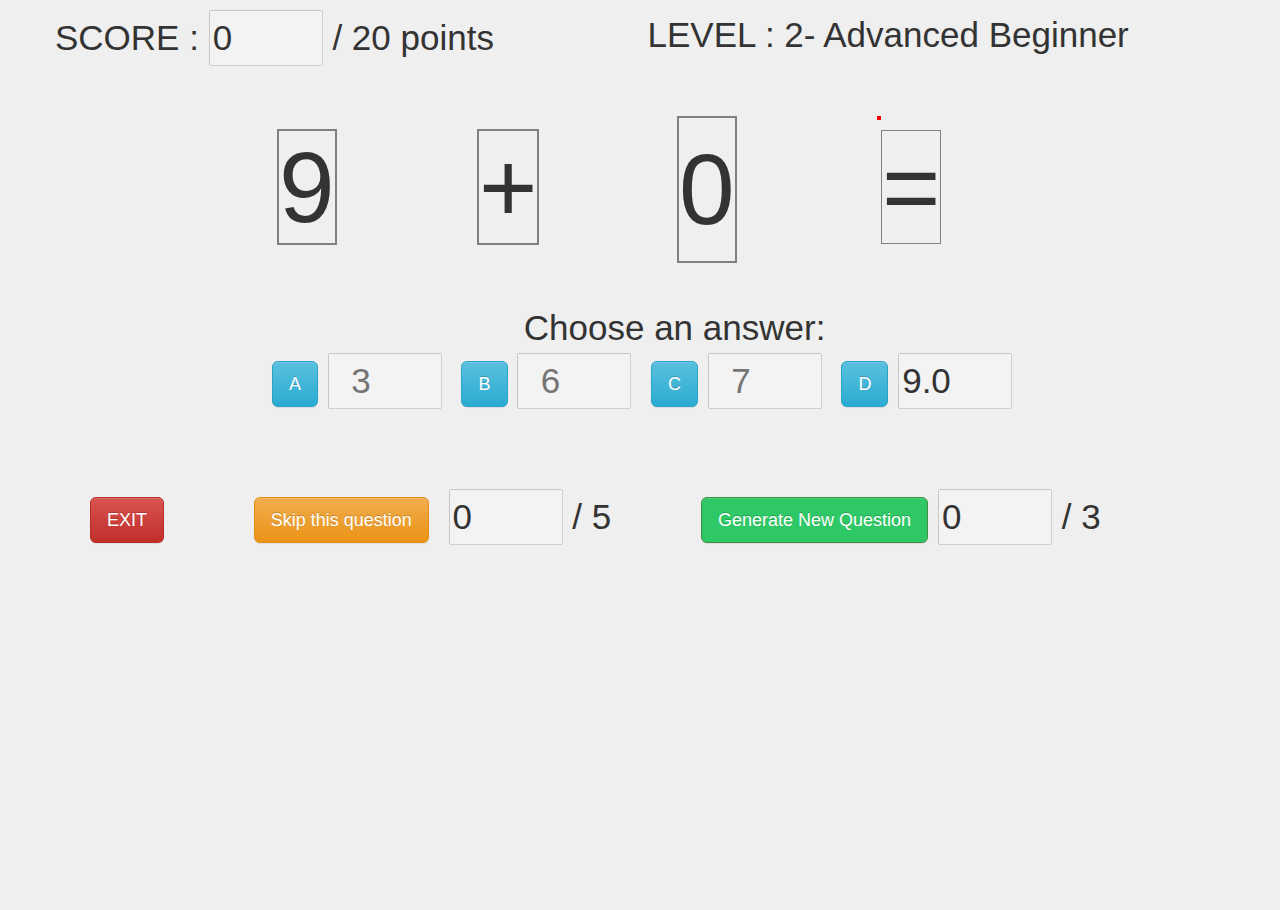
==== index.html @ c4bbd6db "first commit" ====
<!DOCTYPE html>
<html>
	<head>
		<meta charset="utf-8">
		<meta http-equiv="X-UA-Compatible" content="IE=edge">
		<meta name="viewport" content="width=device-width, initial-scale=1">
		<title>Math-Learning Platform</title>
		<link rel="stylesheet" type="text/css" href="css/bootstrap.min.css">
		<link rel="stylesheet" type="text/css" href="css/bootstrap-theme.min.css">
		<link rel="stylesheet" type="text/css" href="css/bootstrap-responsive.min.css">
		<link rel="stylesheet" type="text/css" href="css/style.css">
		<!-- HTML5 shim and Respond.js for IE8 support of HTML5 elements and media queries -->
	    <!-- WARNING: Respond.js doesn't work if you view the page via file:// -->
	    <!--[if lt IE 9]>
      <script src="https://oss.maxcdn.com/html5shiv/3.7.2/html5shiv.min.js"></script>
      <script src="https://oss.maxcdn.com/respond/1.4.2/respond.min.js"></script>
    <![endif]-->
	</head>
	<body onload=mainFunction()>
		<div class="container" id="body">

			<div class="row" id="page_heading">
				<div class="col-md-6" id="scoreTag">
					<span>SCORE :</span> 
					<input type="text" size="3" id="score" placeholder="  ?" disabled><span> / 20 points</span>
				</div>
				
				<div class="col-md-6" id="level">
					<span>LEVEL :</span><span> 2- Advanced Beginner</span>
				</div>
			</div>

			<div class="row" id="main_body">
				<div class="col-md-12" id="main_event">
					<div class="row" id="question">
						<div class="col-md-2 large_fonts">
							<span style="border: 2px solid grey;" id="first_op"></span>
						</div>
						<div class="col-md-2 large_fonts">
							<span style="border: 2px solid grey;" id="operator"></span>
						</div>
						<div class="col-md-2 large_fonts">
							<span style="border: 2px solid grey;" id="quest"></span>
						</div>
						<div class="col-md-2 large_fonts">
							<span id="eq" style="border: 1px solid grey;"> =</span>
							<span style="border: 2px solid red;" id="ans"></span>
						</div>
					</div>


					<div class="row" id="ans" style="font-size: 35px; text-align: center;margin-bottom: 30px;margin-top: 40px;">
						<span style="position: relative; left: 5%;">Choose an answer: </span><br>
						  <button type="button" class="btn btn-info btn-lg" style="margin-left: 10px" data-toggle="modal" data-target="#aModal">A</button>

						  <!-- Modal -->
						<div id="aModal" class="modal fade" role="dialog" style="font-size: 20px;">
							<div class="modal-dialog">
								<!-- Modal content -->
								<div class="modal-content">
									<div class="modal-header">
										<button type="button" class="close" data-dismiss="modal">&times;</button>
										<h3 class="modal-title">Math-Learning Platform</h3>
									</div>
									<div class="modal-body">
										You choose <span style="color: blue">A.</span> Submit as answer?
									</div>
									<div class="modal-footer">
										<button type="button" class="btn btn-primary" data-dismiss="modal">No, Changed my Mind</button>
										<button type="button" class="btn btn-warning" id="submitMeA">Yes, Submit</button>
									</div>
								</div>
							</div>
						</div>

						  <input type="text" size="3" placeholder="  3" disabled id="A" name="A">
						  <button type="button" class="btn btn-info btn-lg" style="margin-left: 10px" data-toggle="modal" data-target="#bModal">B</button>

						   <!-- Modal -->
						<div id="bModal" class="modal fade" role="dialog" style="font-size: 20px;">
							<div class="modal-dialog">
								<!-- Modal content -->
								<div class="modal-content">
									<div class="modal-header">
										<button type="button" class="close" data-dismiss="modal">&times;</button>
										<h3 class="modal-title">Math-Learning Platform</h3>
									</div>
									<div class="modal-body">
										You choose <span style="color: blue">B.</span> Submit as answer?
									</div>
									<div class="modal-footer">
										<button type="button" class="btn btn-primary" data-dismiss="modal">No, Changed my Mind</button>
										<button type="button" class="btn btn-warning" id="submitMeB">Yes, Submit</button>
									</div>
								</div>
							</div>
						</div>

						  <input type="text" size="3"  placeholder="  6" disabled id="B" name="B">
						  <button type="button" class="btn btn-info btn-lg" style="margin-left: 10px" data-toggle="modal" data-target="#cModal">C</button>

						  <!-- Modal -->
						<div id="cModal" class="modal fade" role="dialog" style="font-size: 20px;">
							<div class="modal-dialog">
								<!-- Modal content -->
								<div class="modal-content">
									<div class="modal-header">
										<button type="button" class="close" data-dismiss="modal">&times;</button>
										<h3 class="modal-title">Math-Learning Platform</h3>
									</div>
									<div class="modal-body">
										You choose <span style="color: blue">C.</span> Submit as answer?
									</div>
									<div class="modal-footer">
										<button type="button" class="btn btn-primary" data-dismiss="modal">No, Changed my Mind</button>
										<button type="button" class="btn btn-warning" id="submitMeC">Yes, Submit</button>
									</div>
								</div>
							</div>
						</div>

						  <input type="text" size="3" placeholder="  7" disabled id="C" name="C">
						  <button type="button" class="btn btn-info btn-lg" style="margin-left: 10px" data-toggle="modal" data-target="#dModal">D</button>

						  <!-- Modal -->
						<div id="dModal" class="modal fade" role="dialog" style="font-size: 20px;">
							<div class="modal-dialog">
								<!-- Modal content -->
								<div class="modal-content">
									<div class="modal-header">
										<button type="button" class="close" data-dismiss="modal">&times;</button>
										<h3 class="modal-title">Math-Learning Platform</h3>
									</div>
									<div class="modal-body">
										You choose <span style="color: blue">D.</span> Submit as answer?
									</div>
									<div class="modal-footer">
										<button type="button" class="btn btn-primary" data-dismiss="modal">No, Changed my Mind</button>
										<button type="button" class="btn btn-warning" id="submitMeD">Yes, Submit</button>
									</div>
								</div>
							</div>
						</div>

						  <input type="text" size="3" placeholder="  8" disabled id="D" name="D">
				</div>
			</div>

			<div class="row" id="page_bottom" style="font-size: 35px;">
				<span style="margin-left: 80px"><button type="button" class="btn btn-danger btn-lg" data-toggle="modal" data-target="#closeModal">EXIT</button></span>

				<!-- Modal -->
				<div id="closeModal" class="modal fade" role="dialog" style="font-size: 20px;">
					<div class="modal-dialog">
						<!-- Modal content -->
						<div class="modal-content">
							<div class="modal-header">
								<button type="button" class="close" data-dismiss="modal">&times;</button>
								<h3 class="modal-title">Math-Learning Platform</h3>
							</div>
							<div class="modal-body">
								<strong>GAME OVER</strong><br />
								Your Score: <span id="endScore"></span><br />
								Grade: <span id="gradeScore"></span><br />
								Will you <span style="color: rgb(46, 200, 102)">Play Again</span> or <span style="color: red">exit</span>?
							</div>
							<div class="modal-footer">
								<button type="button" class="btn btn-success" id="confirmNot" data-dismiss="modal">No, Play Again</button>
								<button type="button" class="btn btn-danger" id="finito">Yes, Exit</button>
							</div>
						</div>
					</div>
				</div>
				<span style="margin-left: 80px"><button type="button" data-toggle="modal" data-target="#skipModal" class="btn btn-warning btn-lg">Skip this question</button></span><span style="margin-left: 10px">

				<!-- Modal -->
				<div id="skipModal" class="modal fade" role="dialog" style="font-size: 20px">
					<div class="modal-dialog">
						<!-- Modal content -->
						<div class="modal-content">
							<div class="modal-header">
								<button type="button" class="close" data-dismiss="modal">&times;</button>
								<h3 class="modal-title">Math-Learning Platform</h3>
							</div>
							<div class="modal-body">
								Are you sure u want to skip this question?
							</div>
							<div class="modal-footer">
								<button type="button" class="btn btn-info" data-dismiss="modal">No, Return to Question</button>
								<button type="button" class="btn btn-primary" id="skip_quest">Yes, Skip</button>
							</div>
						</div>
					</div>
				</div>

				<input type="text" size="3" placeholder="  ?" disabled id="skipQuest"></span><span> / 5</span>
				<span style="margin-left: 80px"><button type="button" data-toggle="modal" data-target="#genModal" class="btn btn-success btn-lg">Generate New Question</button></span><span style="margin-left: 10px"><input type="text" size="3" placeholder="  ?" disabled id="generateQ"></span><span> / 3</span>

				<!-- Modal -->
				<div id="genModal" class="modal fade" role="dialog" style="font-size: 20px">
					<div class="modal-dialog">
						<!-- Modal content -->
						<div class="modal-content">
							<div class="modal-header">
								<button type="button" class="close" data-dismiss="modal">&times;</button>
								<h3 class="modal-title">Math-Learning Platform</h3>
							</div>
							<div class="modal-body">
								Are you sure u want to generate a new question? <br />
								This will cost you 2 points!!
							</div>
							<div class="modal-footer">
								<button type="button" class="btn btn-primary" data-dismiss="modal">No, Return to Question</button>
								<button type="button" class="btn btn-warning" id="generate_question">Yes, Generate New</button>
							</div>
						</div>
					</div>
				</div>

				<!--<span style="margin-left: 60px"><button type="button" id="submitBtn" class="btn btn-primary btn-lg">Submit Answer</button></span> -->
			</div>
			<div id="embed"></div>
		</div>


		<script type="text/javascript" src="js/jquery-2.1.4.min.js"></script>
		<script type="text/javascript" src="js/bootstrap.min.js"></script>
		<script type="text/javascript">

			var c_ans = "";
			var score = 0;
			var num_question = 0;
			var skips = 0;
			var generated = 0;

			mainFunction = function(){
				getElem('score').value = score;
				num_question = num_question + 1;

				console.log("Number of questions: " + num_question);

				// exit modal info
				getElem('endScore').innerHTML = score;

				if(score > 0 && score <= 5)
					getElem('gradeScore').innerHTML = "F - Very Poor";
				else if(score > 5 && score <= 10)
					getElem('gradeScore').innerHTML = "C - Fair";
				else if(score > 10 && score <= 15)
					getElem('gradeScore').innerHTML = "B - Good";
				else if(score > 15 && score <= 19)
					getElem('gradeScore').innerHTML = "A - Very Good";
				else if(score == 20)
					getElem('gradeScore').innerHTML = "A+ - Excellent";
				else
					getElem('gradeScore').innerHTML = "Nothing Yet";

				// skip and generated info
				getElem('skipQuest').value = skips;
				getElem('generateQ').value = generated;


				var first_operand = Math.floor((Math.random() * 10) + 0);
				var second_operand = Math.floor((Math.random() * 10) + 0);

				var ops = ["+", "-", "/", "*"];
				var op = ops[Math.floor((Math.random() * 3) + 0)];

				// put question up on screen
				getElem('first_op').innerHTML = first_operand;
				getElem('operator').innerHTML = op;
				getElem('quest').innerHTML = second_operand;
				//getElem('ans').innerHTML = "?";

				var expr = String(first_operand);
				expr = expr + String(op);
				expr = expr + String(second_operand);

				console.log(expr);

				var ans = eval(expr);


				// if answer is not a floating point or an integer generate a new one
				if(isFloat(ans) || isInt(ans)){

					console.log(ans);

					//answers
					var possible = "ABCD";
					c_ans = possible.charAt(Math.floor(Math.random() * possible.length));

					console.log(c_ans);

					switch(c_ans){
						case 'A':
							getElem('A').value = ans.toFixed(1);
							(getElem('B').value).toFixed(1) += ans + 1;
							(getElem('C').value).toFixed(1) += ans + 1;
							(getElem('D').value).toFixed(1) += ans + 1;
							break;
						case 'B':
							getElem('B').value = ans.toFixed(1);
							(getElem('A').value).toFixed(1) += ans + 1;
							(getElem('C').value).toFixed(1) += ans + 1;
							(getElem('D').value).toFixed(1) += ans + 1;
							break;
						case 'C':
							getElem('C').value = ans.toFixed(1);
							(getElem('B').value).toFixed(1) += ans + 1;
							(getElem('A').value).toFixed(1) += ans + 1;
							(getElem('D').value).toFixed(1) += ans + 1;
							break;
						case 'D':
							getElem('D').value = ans.toFixed(1);
							(getElem('B').value).toFixed(1) += ans + 1;
							(getElem('C').value).toFixed(1) += ans + 1;
							(getElem('A').value).toFixed(1) += ans + 1;
							break;
					}

					if(num_question >= 20){
						closeTab();
					}
				} else {
					mainFunction();
				}
			}

			function isInt(n){
				return n === +n && n !== (n|0);
			}

			function isFloat(n){
				return n === +n && n === (n|0);
			}

			function check(score){
				if(num_question == 20){
					$('#closeModal').modal('show');
				}else{
					return true;
				}
			}


			// simplify typing to get element
			function getElem(e){
				return document.getElementById(e);
			}

			
			var closeAll = getElem('finito');
			//closeAll.onclick = window.close();
			// this doesn't work on firefox and some versions of chrome
			closeAll.onclick = setTimeout(window.close(), 3000);

			var el = getElem('confirmNot');
			el.onclick = closeTab();

			function closeTab(){
				if(num_question == 20){
					score = 0;
					num_question = 0;
					mainFunction();
					$('#closeModal').modal('hide');
				} else if(num_question != 20){
					$('#closeModal').modal('hide');
				}
			}
			// screw it can't really figure out how to do this only once for now
			// atleast it works for now :-)
			var sub = getElem('submitMeA');
			sub.onclick = function() {
				if(c_ans == 'A'){
					if(check(num_question)){
						score++;
						mainFunction();
						$('#aModal').modal('hide');
					}
				} else{
					mainFunction();
					$('#aModal').modal('hide');
				}
			}

			var sub = getElem('submitMeB');
			sub.onclick = function() {
				if(c_ans == 'B'){
					if(check(num_question)){
						score++;
						mainFunction();
						$('#bModal').modal('hide');
					}
				} else{
					mainFunction();
					$('#bModal').modal('hide');
				}
			}

			var sub = getElem('submitMeC');
			sub.onclick = function() {
				if(c_ans == 'C'){
					if(check(num_question)){
						score++;
						mainFunction();
						$('#cModal').modal('hide');
					}
				} else{
					mainFunction();
					$('#cModal').modal('hide');
				}
			}

			var sub = getElem('submitMeD');
			sub.onclick = function() {
				if(c_ans == 'D'){
					++score;
					mainFunction();
					$('#dModal').modal('hide');
				} else{
					mainFunction();
					$('#dModal').modal('hide');
				}
			}

			var gen_quest = getElem('generate_question');
			gen_quest.onclick = function() {
				if(generated < 5 && num_question < 20){
					score = score - 2;
					generated++;
					mainFunction();
					$('#genModal').modal('hide');
				}

			}

			var skip_quest = getElem('skip_quest');
			skip_quest.onclick = function(){
				if(skips < 5 && num_question < 20){
					skips++;
					mainFunction();
					$('#skipModal').modal('hide');
				}
			}

			playSound = function(){
				
			}
		</script>
	</body>
</html>
---- css/style.css ----
/* by  : Daniel Carlson;
 */
 html{
 	width: 100%;
 	height: 100%;
 }
body{
    top:0;
    bottom:0;
    left:0;
    right:0;
    width: 100%;
    height: 100%;
    background-color: #efefef;
}

#body{
	margin: auto;
	margin-top: 10px;
}

#scoreTag{
	position: relative;
	float: left;
	font-size: 35px;
	margin-bottom: 50px;
}

#level{
	position: relative;
	float: right;
	font-size: 35px;
}

.large_fonts{
	font-size: 100px;
} 

.btn-success {
    background: rgb(46, 200, 102);
    color: #ffffff;
} 

#main_event{
	position: relative;
	margin-bottom: 50px;
	left: 20%;
}

#ans{
	position: relative;
	float: left;
}

#quest{
	position: relative;
	float: left;
}

#page-bottom{
	border: 1px solid red;
	position: relative;
}
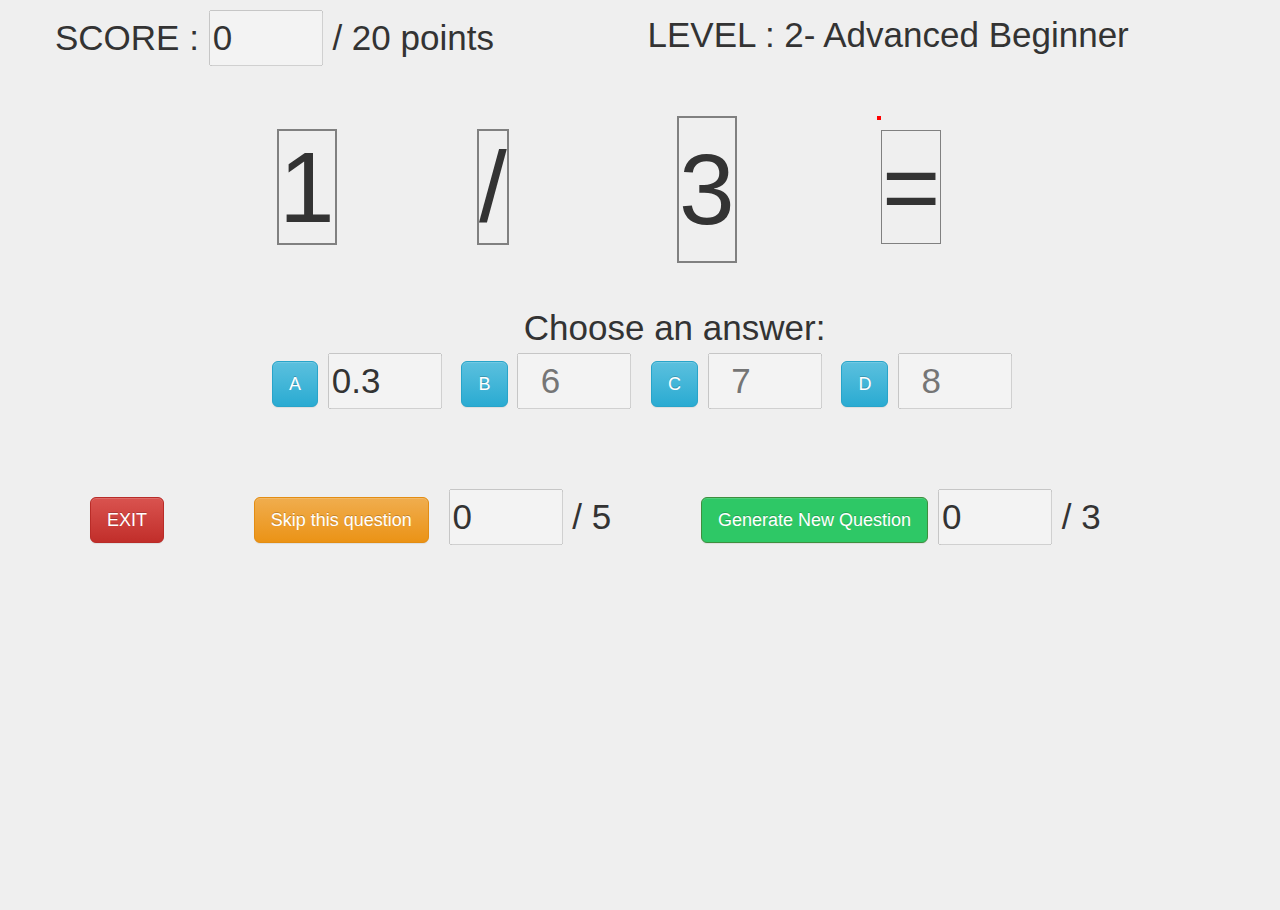
==== commit 8bd5685b: "Added some comments" ====
--- a/index.html
+++ b/index.html
@@ -226,7 +226,15 @@
 		<script type="text/javascript" src="js/jquery-2.1.4.min.js"></script>
 		<script type="text/javascript" src="js/bootstrap.min.js"></script>
 		<script type="text/javascript">
-
+			// TODO - code cleanup
+			// 		- fix minute bugs
+			// 		- look for work around to closing a tab in browser not opened by script
+			//		- modularization of code
+			//		- add sounds
+			// 		- add effects
+			// 		- code optimization
+
+			// global variables
 			var c_ans = "";
 			var score = 0;
 			var num_question = 0;
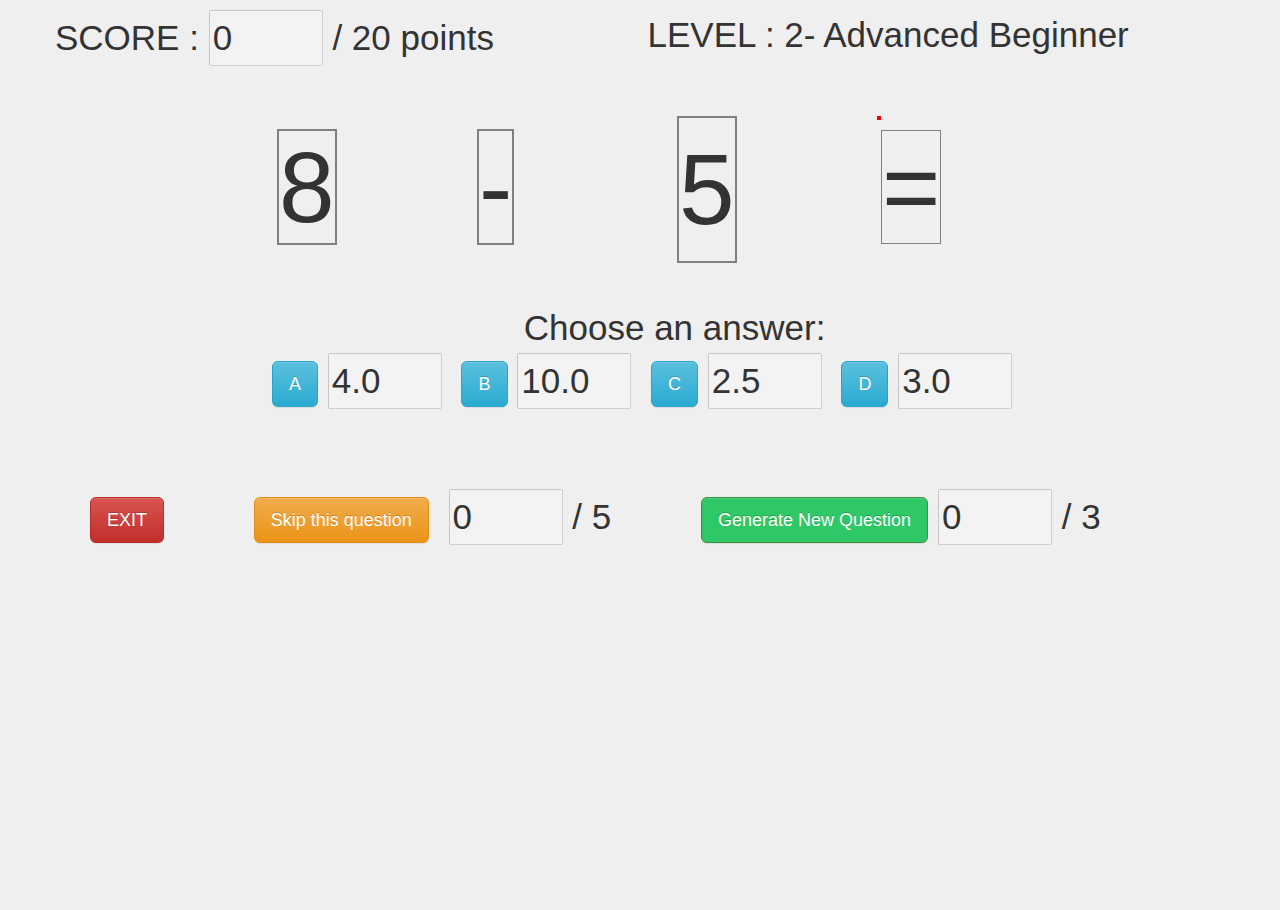
==== commit 8edbaa50: "Fixes for some bugs" ====
--- a/index.html
+++ b/index.html
@@ -232,6 +232,9 @@
 			//		- modularization of code
 			//		- add sounds
 			// 		- add effects
+			// 		- add users and login system
+			// 		- add server in nodeJs
+			//		- level system
 			// 		- code optimization
 
 			// global variables
@@ -302,28 +305,32 @@
 
 					switch(c_ans){
 						case 'A':
+							clearAll();
 							getElem('A').value = ans.toFixed(1);
-							(getElem('B').value).toFixed(1) += ans + 1;
-							(getElem('C').value).toFixed(1) += ans + 1;
-							(getElem('D').value).toFixed(1) += ans + 1;
+							getElem('B').value = generateWrong1(ans);
+							getElem('C').value = generateWrong2(ans);
+							getElem('D').value = generateWrong(ans);
 							break;
 						case 'B':
+							clearAll();
 							getElem('B').value = ans.toFixed(1);
-							(getElem('A').value).toFixed(1) += ans + 1;
-							(getElem('C').value).toFixed(1) += ans + 1;
-							(getElem('D').value).toFixed(1) += ans + 1;
+							getElem('A').value = generateWrong1(ans);
+							getElem('C').value = generateWrong(ans);
+							getElem('D').value = generateWrong2(ans);
 							break;
 						case 'C':
+							clearAll();
 							getElem('C').value = ans.toFixed(1);
-							(getElem('B').value).toFixed(1) += ans + 1;
-							(getElem('A').value).toFixed(1) += ans + 1;
-							(getElem('D').value).toFixed(1) += ans + 1;
+							getElem('B').value = generateWrong2(ans);
+							getElem('A').value = generateWrong1(ans);
+							getElem('D').value = generateWrong(ans);
 							break;
 						case 'D':
+							clearAll();
 							getElem('D').value = ans.toFixed(1);
-							(getElem('B').value).toFixed(1) += ans + 1;
-							(getElem('C').value).toFixed(1) += ans + 1;
-							(getElem('A').value).toFixed(1) += ans + 1;
+							getElem('B').value = generateWrong(ans);
+							getElem('C').value = generateWrong1(ans);
+							getElem('A').value = generateWrong2(ans);
 							break;
 					}
 
@@ -333,6 +340,25 @@
 				} else {
 					mainFunction();
 				}
+			}
+			function clearAll(){
+				getElem('A').value = '';
+				getElem('B').value = '';
+				getElem('C').value = '';
+				getElem('D').value = '';
+			}
+
+			function generateWrong(ans){
+				var ret = ans * 2 + 4;
+				return ret.toFixed(1);
+			}
+			function generateWrong1(ans){
+				var ret = ans / 2 + 1;
+				return ret.toFixed(1);
+			}
+			function generateWrong2(ans){
+				var ret = ans + 2 - 1;
+				return ret.toFixed(1);
 			}
 
 			function isInt(n){
@@ -371,7 +397,7 @@
 					score = 0;
 					num_question = 0;
 					mainFunction();
-					$('#closeModal').modal('hide');
+					$('#closeModal').modal('show');
 				} else if(num_question != 20){
 					$('#closeModal').modal('hide');
 				}
@@ -434,11 +460,14 @@
 
 			var gen_quest = getElem('generate_question');
 			gen_quest.onclick = function() {
-				if(generated < 5 && num_question < 20){
+				if(generated < 3 && num_question < 20){
 					score = score - 2;
 					generated++;
+					console.log(generated);
 					mainFunction();
 					$('#genModal').modal('hide');
+				} else{
+					alert('Can no longer generate new questions.\nMaximum exceeded\nTry attempting a few :-)');
 				}
 
 			}
@@ -449,6 +478,8 @@
 					skips++;
 					mainFunction();
 					$('#skipModal').modal('hide');
+				} else {
+					alert('Can no longer generate skip questions.\nMaximum exceeded!!!\nTry answering a few :-)');
 				}
 			}
 
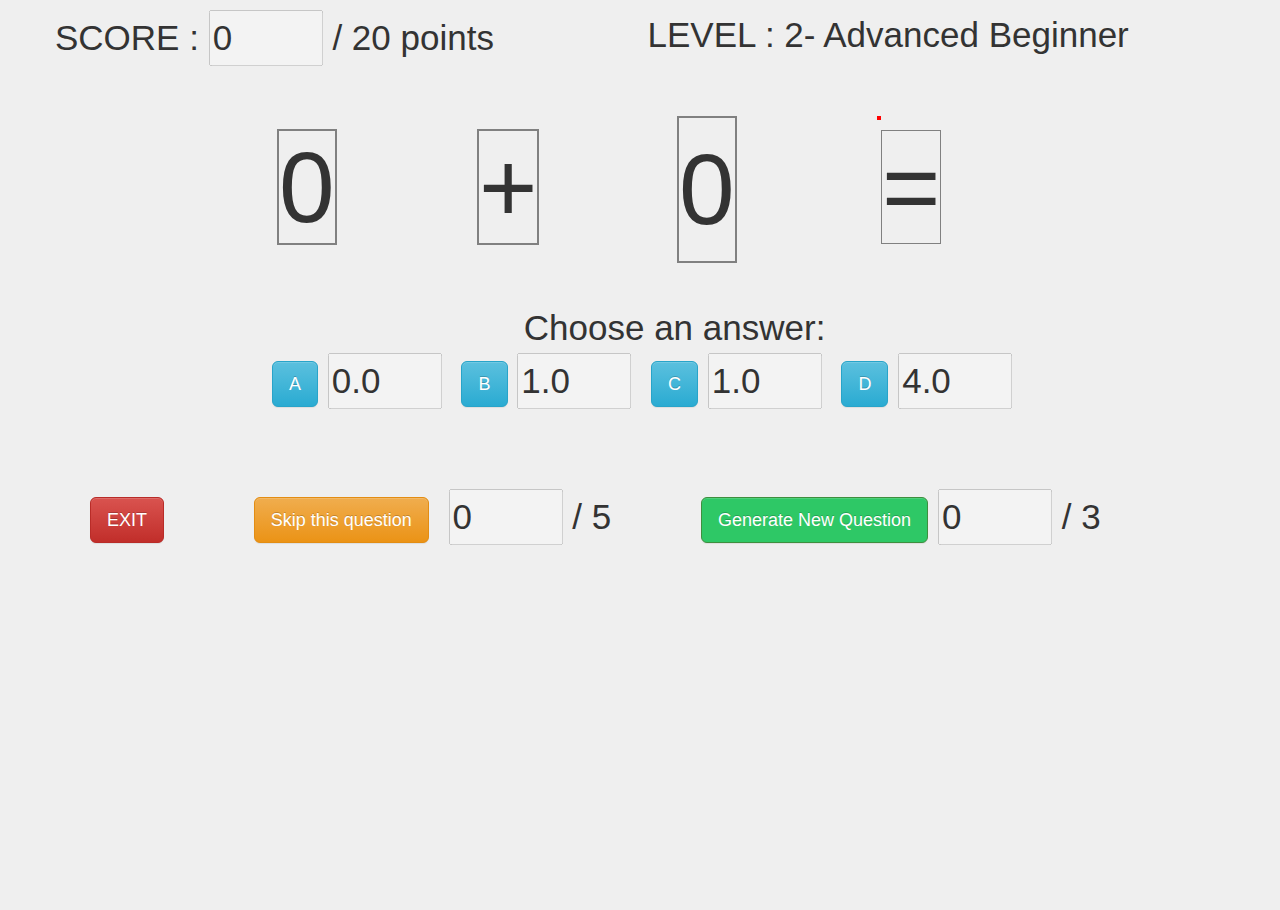
==== commit 5e65ea06: "Fixes with accuracy" ====
--- a/index.html
+++ b/index.html
@@ -293,7 +293,7 @@
 
 
 				// if answer is not a floating point or an integer generate a new one
-				if(isFloat(ans) || isInt(ans)){
+				if(isFloat(ans) || isInt(ans) || isNaN(ans)){
 
 					console.log(ans);
 
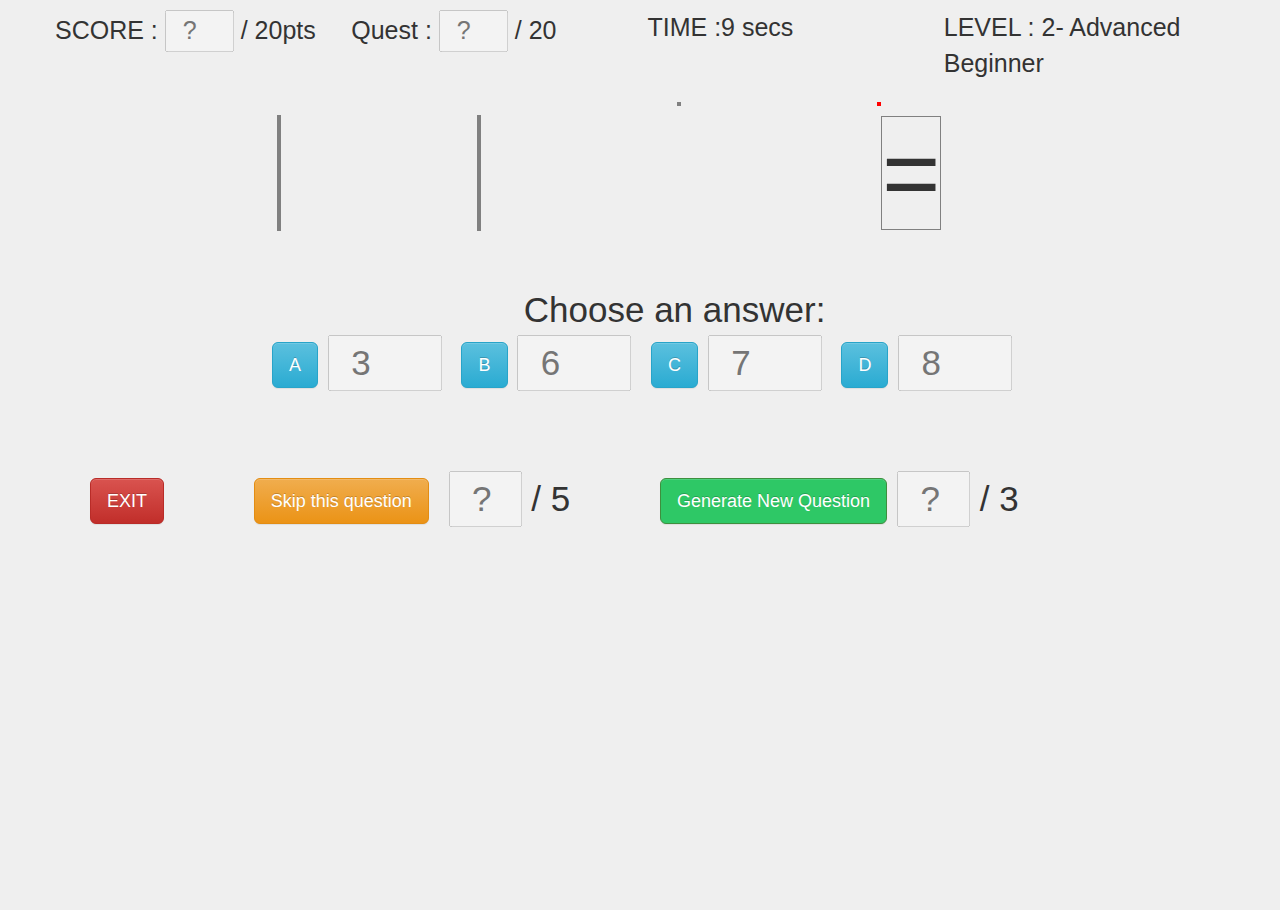
==== commit 427d088e: "Added timer and number of questions answered" ====
--- a/index.html
+++ b/index.html
@@ -20,12 +20,21 @@
 		<div class="container" id="body">
 
 			<div class="row" id="page_heading">
-				<div class="col-md-6" id="scoreTag">
+				<div class="col-md-3" id="scoreTag">
 					<span>SCORE :</span> 
-					<input type="text" size="3" id="score" placeholder="  ?" disabled><span> / 20 points</span>
+					<input type="text" size="2" id="score" placeholder="  ?" disabled><span> / 20pts</span>
+				</div>
+
+				<div class="col-md-3" id="questAns">
+					<span>Quest :</span><span></span>
+					<input type="text" size="2" id="QuestAns" placeholder="  ?" disabled><span> / 20</span>
+				</div>
+
+				<div class="col-md-3" id="timerSlot">
+					<span>TIME :</span><span id="timer"></span>
 				</div>
 				
-				<div class="col-md-6" id="level">
+				<div class="col-md-3" id="level">
 					<span>LEVEL :</span><span> 2- Advanced Beginner</span>
 				</div>
 			</div>
@@ -193,8 +202,8 @@
 					</div>
 				</div>
 
-				<input type="text" size="3" placeholder="  ?" disabled id="skipQuest"></span><span> / 5</span>
-				<span style="margin-left: 80px"><button type="button" data-toggle="modal" data-target="#genModal" class="btn btn-success btn-lg">Generate New Question</button></span><span style="margin-left: 10px"><input type="text" size="3" placeholder="  ?" disabled id="generateQ"></span><span> / 3</span>
+				<input type="text" size="1" placeholder="  ?" disabled id="skipQuest"></span><span> / 5</span>
+				<span style="margin-left: 80px"><button type="button" data-toggle="modal" data-target="#genModal" class="btn btn-success btn-lg">Generate New Question</button></span><span style="margin-left: 10px"><input type="text" size="1" placeholder="  ?" disabled id="generateQ"></span><span> / 3</span>
 
 				<!-- Modal -->
 				<div id="genModal" class="modal fade" role="dialog" style="font-size: 20px">
@@ -225,267 +234,6 @@
 
 		<script type="text/javascript" src="js/jquery-2.1.4.min.js"></script>
 		<script type="text/javascript" src="js/bootstrap.min.js"></script>
-		<script type="text/javascript">
-			// TODO - code cleanup
-			// 		- fix minute bugs
-			// 		- look for work around to closing a tab in browser not opened by script
-			//		- modularization of code
-			//		- add sounds
-			// 		- add effects
-			// 		- add users and login system
-			// 		- add server in nodeJs
-			//		- level system
-			// 		- code optimization
-
-			// global variables
-			var c_ans = "";
-			var score = 0;
-			var num_question = 0;
-			var skips = 0;
-			var generated = 0;
-
-			mainFunction = function(){
-				getElem('score').value = score;
-				num_question = num_question + 1;
-
-				console.log("Number of questions: " + num_question);
-
-				// exit modal info
-				getElem('endScore').innerHTML = score;
-
-				if(score > 0 && score <= 5)
-					getElem('gradeScore').innerHTML = "F - Very Poor";
-				else if(score > 5 && score <= 10)
-					getElem('gradeScore').innerHTML = "C - Fair";
-				else if(score > 10 && score <= 15)
-					getElem('gradeScore').innerHTML = "B - Good";
-				else if(score > 15 && score <= 19)
-					getElem('gradeScore').innerHTML = "A - Very Good";
-				else if(score == 20)
-					getElem('gradeScore').innerHTML = "A+ - Excellent";
-				else
-					getElem('gradeScore').innerHTML = "Nothing Yet";
-
-				// skip and generated info
-				getElem('skipQuest').value = skips;
-				getElem('generateQ').value = generated;
-
-
-				var first_operand = Math.floor((Math.random() * 10) + 0);
-				var second_operand = Math.floor((Math.random() * 10) + 0);
-
-				var ops = ["+", "-", "/", "*"];
-				var op = ops[Math.floor((Math.random() * 3) + 0)];
-
-				// put question up on screen
-				getElem('first_op').innerHTML = first_operand;
-				getElem('operator').innerHTML = op;
-				getElem('quest').innerHTML = second_operand;
-				//getElem('ans').innerHTML = "?";
-
-				var expr = String(first_operand);
-				expr = expr + String(op);
-				expr = expr + String(second_operand);
-
-				console.log(expr);
-
-				var ans = eval(expr);
-
-
-				// if answer is not a floating point or an integer generate a new one
-				if(isFloat(ans) || isInt(ans) || isNaN(ans)){
-
-					console.log(ans);
-
-					//answers
-					var possible = "ABCD";
-					c_ans = possible.charAt(Math.floor(Math.random() * possible.length));
-
-					console.log(c_ans);
-
-					switch(c_ans){
-						case 'A':
-							clearAll();
-							getElem('A').value = ans.toFixed(1);
-							getElem('B').value = generateWrong1(ans);
-							getElem('C').value = generateWrong2(ans);
-							getElem('D').value = generateWrong(ans);
-							break;
-						case 'B':
-							clearAll();
-							getElem('B').value = ans.toFixed(1);
-							getElem('A').value = generateWrong1(ans);
-							getElem('C').value = generateWrong(ans);
-							getElem('D').value = generateWrong2(ans);
-							break;
-						case 'C':
-							clearAll();
-							getElem('C').value = ans.toFixed(1);
-							getElem('B').value = generateWrong2(ans);
-							getElem('A').value = generateWrong1(ans);
-							getElem('D').value = generateWrong(ans);
-							break;
-						case 'D':
-							clearAll();
-							getElem('D').value = ans.toFixed(1);
-							getElem('B').value = generateWrong(ans);
-							getElem('C').value = generateWrong1(ans);
-							getElem('A').value = generateWrong2(ans);
-							break;
-					}
-
-					if(num_question >= 20){
-						closeTab();
-					}
-				} else {
-					mainFunction();
-				}
-			}
-			function clearAll(){
-				getElem('A').value = '';
-				getElem('B').value = '';
-				getElem('C').value = '';
-				getElem('D').value = '';
-			}
-
-			function generateWrong(ans){
-				var ret = ans * 2 + 4;
-				return ret.toFixed(1);
-			}
-			function generateWrong1(ans){
-				var ret = ans / 2 + 1;
-				return ret.toFixed(1);
-			}
-			function generateWrong2(ans){
-				var ret = ans + 2 - 1;
-				return ret.toFixed(1);
-			}
-
-			function isInt(n){
-				return n === +n && n !== (n|0);
-			}
-
-			function isFloat(n){
-				return n === +n && n === (n|0);
-			}
-
-			function check(score){
-				if(num_question == 20){
-					$('#closeModal').modal('show');
-				}else{
-					return true;
-				}
-			}
-
-
-			// simplify typing to get element
-			function getElem(e){
-				return document.getElementById(e);
-			}
-
-			
-			var closeAll = getElem('finito');
-			//closeAll.onclick = window.close();
-			// this doesn't work on firefox and some versions of chrome
-			closeAll.onclick = setTimeout(window.close(), 3000);
-
-			var el = getElem('confirmNot');
-			el.onclick = closeTab();
-
-			function closeTab(){
-				if(num_question == 20){
-					score = 0;
-					num_question = 0;
-					mainFunction();
-					$('#closeModal').modal('show');
-				} else if(num_question != 20){
-					$('#closeModal').modal('hide');
-				}
-			}
-			// screw it can't really figure out how to do this only once for now
-			// atleast it works for now :-)
-			var sub = getElem('submitMeA');
-			sub.onclick = function() {
-				if(c_ans == 'A'){
-					if(check(num_question)){
-						score++;
-						mainFunction();
-						$('#aModal').modal('hide');
-					}
-				} else{
-					mainFunction();
-					$('#aModal').modal('hide');
-				}
-			}
-
-			var sub = getElem('submitMeB');
-			sub.onclick = function() {
-				if(c_ans == 'B'){
-					if(check(num_question)){
-						score++;
-						mainFunction();
-						$('#bModal').modal('hide');
-					}
-				} else{
-					mainFunction();
-					$('#bModal').modal('hide');
-				}
-			}
-
-			var sub = getElem('submitMeC');
-			sub.onclick = function() {
-				if(c_ans == 'C'){
-					if(check(num_question)){
-						score++;
-						mainFunction();
-						$('#cModal').modal('hide');
-					}
-				} else{
-					mainFunction();
-					$('#cModal').modal('hide');
-				}
-			}
-
-			var sub = getElem('submitMeD');
-			sub.onclick = function() {
-				if(c_ans == 'D'){
-					++score;
-					mainFunction();
-					$('#dModal').modal('hide');
-				} else{
-					mainFunction();
-					$('#dModal').modal('hide');
-				}
-			}
-
-			var gen_quest = getElem('generate_question');
-			gen_quest.onclick = function() {
-				if(generated < 3 && num_question < 20){
-					score = score - 2;
-					generated++;
-					console.log(generated);
-					mainFunction();
-					$('#genModal').modal('hide');
-				} else{
-					alert('Can no longer generate new questions.\nMaximum exceeded\nTry attempting a few :-)');
-				}
-
-			}
-
-			var skip_quest = getElem('skip_quest');
-			skip_quest.onclick = function(){
-				if(skips < 5 && num_question < 20){
-					skips++;
-					mainFunction();
-					$('#skipModal').modal('hide');
-				} else {
-					alert('Can no longer generate skip questions.\nMaximum exceeded!!!\nTry answering a few :-)');
-				}
-			}
-
-			playSound = function(){
-				
-			}
-		</script>
+		<script type="text/javascript" src="js/app.js"></script>
 	</body>
 </html>--- a/css/style.css
+++ b/css/style.css
@@ -22,14 +22,26 @@
 #scoreTag{
 	position: relative;
 	float: left;
-	font-size: 35px;
+	font-size: 25px;
 	margin-bottom: 50px;
 }
 
 #level{
 	position: relative;
 	float: right;
-	font-size: 35px;
+	font-size: 25px;
+}
+
+#questAns {
+	position: relative;
+	float: left;
+	font-size: 25px;
+}
+
+#timerSlot{
+	position: relative;
+	float: left;
+	font-size: 25px;
 }
 
 .large_fonts{
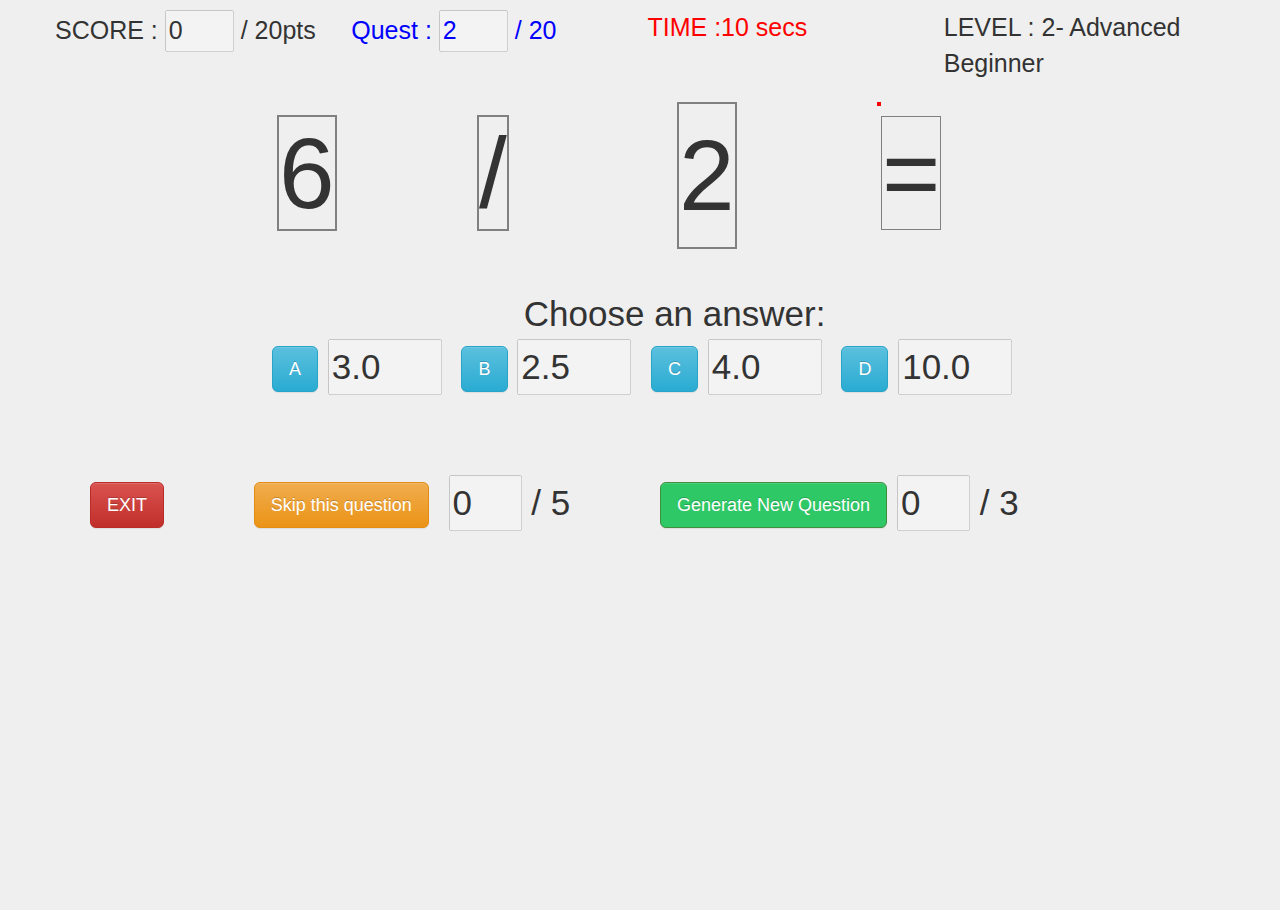
==== commit bd786fd1: "fixing bugs" ====
--- a/index.html
+++ b/index.html
@@ -25,12 +25,12 @@
 					<input type="text" size="2" id="score" placeholder="  ?" disabled><span> / 20pts</span>
 				</div>
 
-				<div class="col-md-3" id="questAns">
+				<div class="col-md-3" id="questAns" style="color: blue">
 					<span>Quest :</span><span></span>
 					<input type="text" size="2" id="QuestAns" placeholder="  ?" disabled><span> / 20</span>
 				</div>
 
-				<div class="col-md-3" id="timerSlot">
+				<div class="col-md-3" id="timerSlot" style="color: red">
 					<span>TIME :</span><span id="timer"></span>
 				</div>
 				
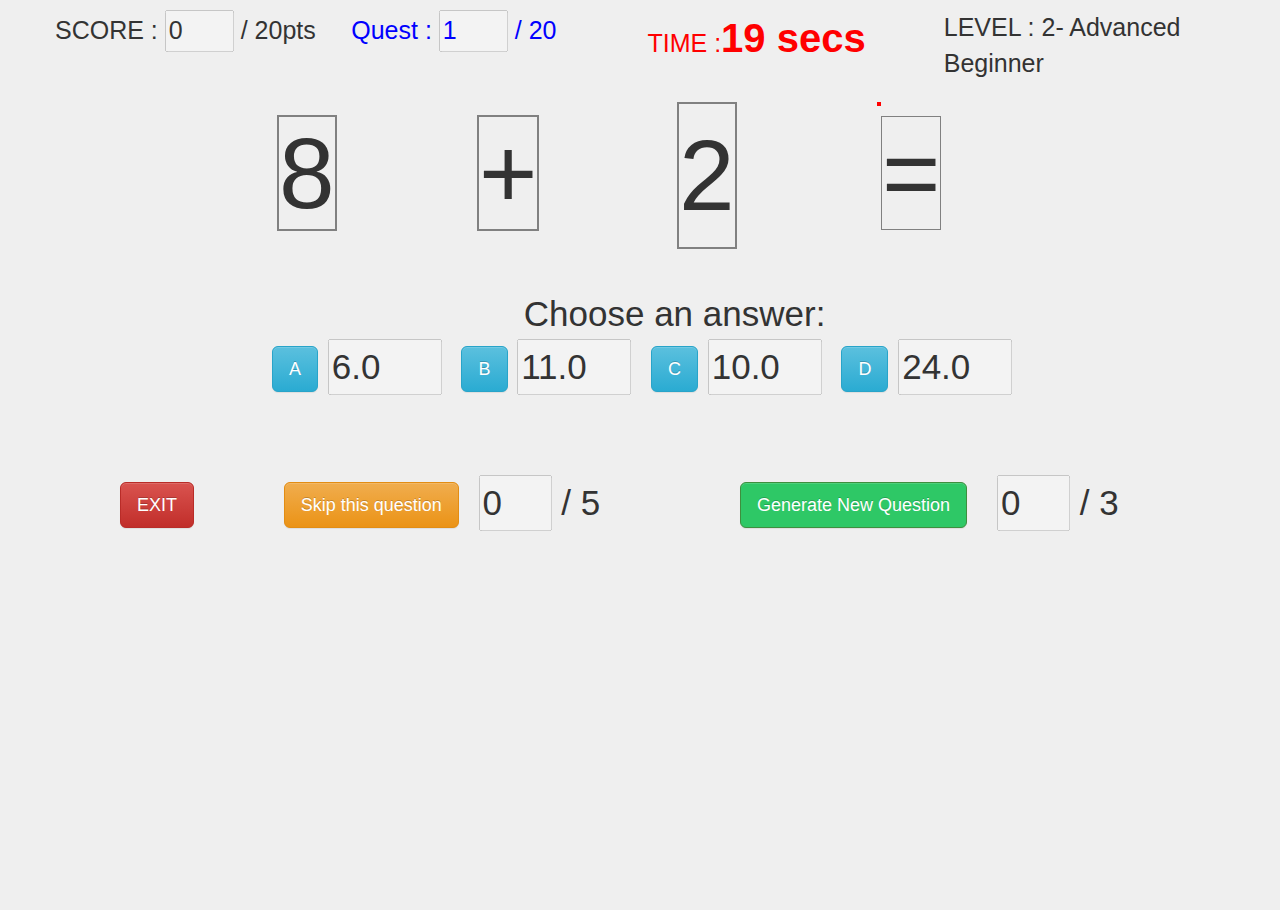
==== commit e4b9d99f: "added more comments for clarity" ====
--- a/index.html
+++ b/index.html
@@ -156,7 +156,7 @@
 			</div>
 
 			<div class="row" id="page_bottom" style="font-size: 35px;">
-				<span style="margin-left: 80px"><button type="button" class="btn btn-danger btn-lg" data-toggle="modal" data-target="#closeModal">EXIT</button></span>
+				<span style="margin-left: 110px"><button type="button" class="btn btn-danger btn-lg" data-toggle="modal" data-target="#closeModal">EXIT</button></span>
 
 				<!-- Modal -->
 				<div id="closeModal" class="modal fade" role="dialog" style="font-size: 20px;">
@@ -168,9 +168,10 @@
 								<h3 class="modal-title">Math-Learning Platform</h3>
 							</div>
 							<div class="modal-body">
-								<strong>GAME OVER</strong><br />
+								<strong>GAME PAUSED | OVER</strong><br />
 								Your Score: <span id="endScore"></span><br />
-								Grade: <span id="gradeScore"></span><br />
+								Number of questions answered: <span id="questionsAns" style="color: blue"></span><br />
+								<span style="blue" blink>Grade: </span><span id="gradeScore"></span><br />
 								Will you <span style="color: rgb(46, 200, 102)">Play Again</span> or <span style="color: red">exit</span>?
 							</div>
 							<div class="modal-footer">
@@ -203,7 +204,7 @@
 				</div>
 
 				<input type="text" size="1" placeholder="  ?" disabled id="skipQuest"></span><span> / 5</span>
-				<span style="margin-left: 80px"><button type="button" data-toggle="modal" data-target="#genModal" class="btn btn-success btn-lg">Generate New Question</button></span><span style="margin-left: 10px"><input type="text" size="1" placeholder="  ?" disabled id="generateQ"></span><span> / 3</span>
+				<span style="margin-left: 130px"><button type="button" data-toggle="modal" data-target="#genModal" class="btn btn-success btn-lg">Generate New Question</button></span><span style="margin-left: 30px"><input type="text" size="1" placeholder="  ?" disabled id="generateQ"></span><span> / 3</span>
 
 				<!-- Modal -->
 				<div id="genModal" class="modal fade" role="dialog" style="font-size: 20px">
@@ -216,7 +217,7 @@
 							</div>
 							<div class="modal-body">
 								Are you sure u want to generate a new question? <br />
-								This will cost you 2 points!!
+								This will cost you <span style="color: red">2 points!!</span>
 							</div>
 							<div class="modal-footer">
 								<button type="button" class="btn btn-primary" data-dismiss="modal">No, Return to Question</button>
--- a/css/style.css
+++ b/css/style.css
@@ -30,6 +30,11 @@
 	position: relative;
 	float: right;
 	font-size: 25px;
+}
+
+#timer{
+	font-weight: bold;
+	font-size: 40px;
 }
 
 #questAns {
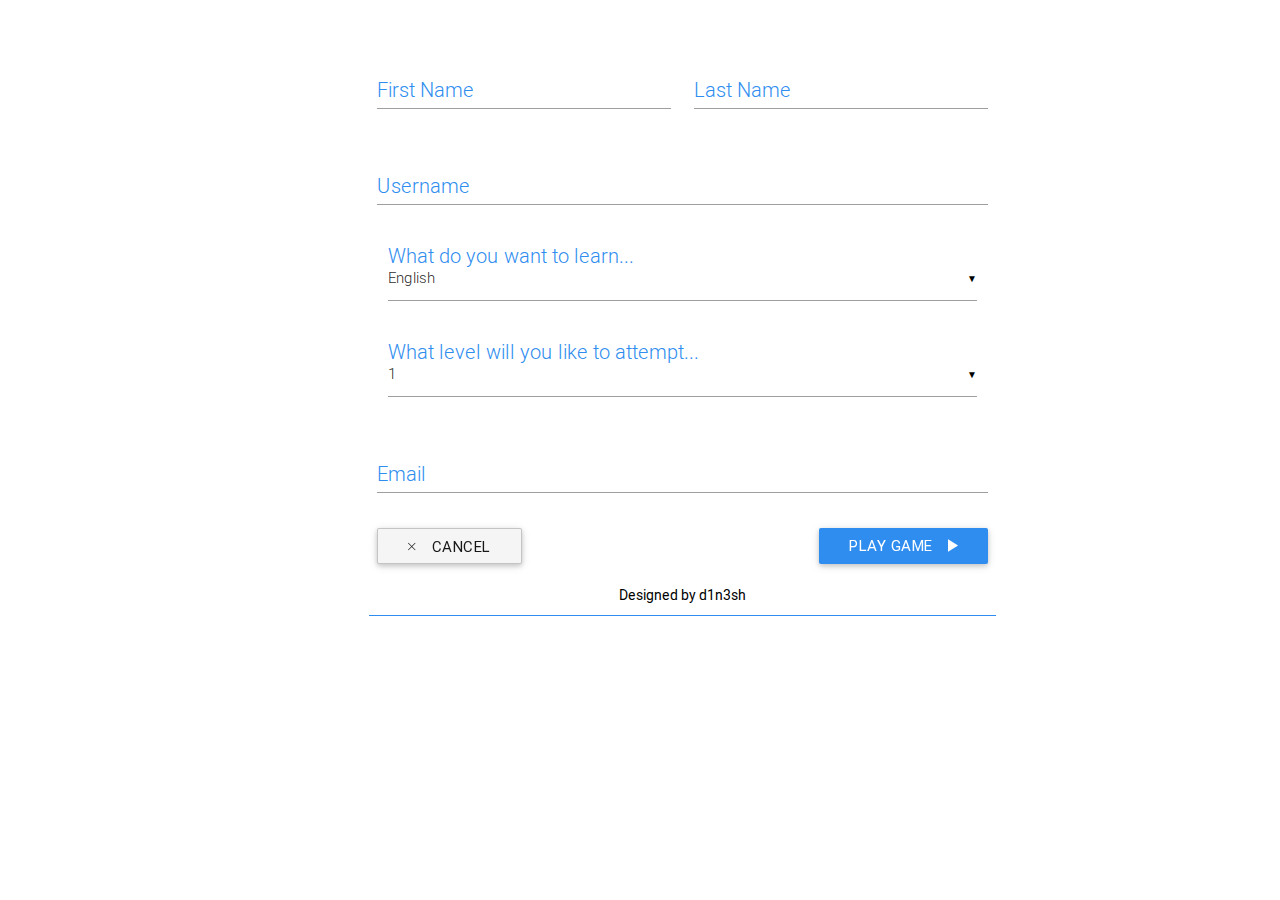
==== commit a2024b8e: "Porting app to angularJS" ====
--- a/index.html
+++ b/index.html
@@ -1,240 +1,79 @@
 <!DOCTYPE html>
-<html>
+<html ng-app="MLP" class="fullBody">
 	<head>
-		<meta charset="utf-8">
-		<meta http-equiv="X-UA-Compatible" content="IE=edge">
-		<meta name="viewport" content="width=device-width, initial-scale=1">
-		<title>Math-Learning Platform</title>
-		<link rel="stylesheet" type="text/css" href="css/bootstrap.min.css">
-		<link rel="stylesheet" type="text/css" href="css/bootstrap-theme.min.css">
-		<link rel="stylesheet" type="text/css" href="css/bootstrap-responsive.min.css">
-		<link rel="stylesheet" type="text/css" href="css/style.css">
-		<!-- HTML5 shim and Respond.js for IE8 support of HTML5 elements and media queries -->
-	    <!-- WARNING: Respond.js doesn't work if you view the page via file:// -->
-	    <!--[if lt IE 9]>
-      <script src="https://oss.maxcdn.com/html5shiv/3.7.2/html5shiv.min.js"></script>
-      <script src="https://oss.maxcdn.com/respond/1.4.2/respond.min.js"></script>
-    <![endif]-->
+		<meta charset="UTF-8"/>
+		<meta name="viewport" content="width=device-width, initial-scale=1"/>
+		<link rel="stylesheet" type="text/css" href="css/materialize.min.css"/>
+		<link rel="stylesheet" type="text/css" href="css/ionicons.min.css"/>
+		<link rel="stylesheet" type="text/css" href="css/animate.css"/>
+		<link rel="stylesheet" type="text/css" href="css/style.css"/>
+		<title>MLP - Bring Learning to kids</title>
 	</head>
-	<body onload=mainFunction()>
-		<div class="container" id="body">
+	<body class="fullBody container" ng-controller="mainCtrl">
 
-			<div class="row" id="page_heading">
-				<div class="col-md-3" id="scoreTag">
-					<span>SCORE :</span> 
-					<input type="text" size="2" id="score" placeholder="  ?" disabled><span> / 20pts</span>
-				</div>
-
-				<div class="col-md-3" id="questAns" style="color: blue">
-					<span>Quest :</span><span></span>
-					<input type="text" size="2" id="QuestAns" placeholder="  ?" disabled><span> / 20</span>
-				</div>
-
-				<div class="col-md-3" id="timerSlot" style="color: red">
-					<span>TIME :</span><span id="timer"></span>
-				</div>
-				
-				<div class="col-md-3" id="level">
-					<span>LEVEL :</span><span> 2- Advanced Beginner</span>
+    <div class="robotoReg" ui-view>
+    	<div class="container row">
+    		<form class="smBox">
+    			  <div class="row">
+			        <div class="input-field col s6">
+			          <input id="first_name" type="text" class="validate">
+			          <label for="first_name" data-error="wrong" data-success="right">First Name</label>
+			        </div>
+			        <div class="input-field col s6">
+			          <input id="last_name" type="text" class="validate">
+			          <label for="last_name" data-error="wrong" data-success="right">Last Name</label>
+			        </div>
+			      </div>
+			      <div class="row">
+			        <div class="input-field col s12">
+			          <input id="username" type="text" class="validate">
+			          <label for="username" data-error="wrong" data-success="right">Username</label>
+			        </div>
+			      </div>
+			      <div class="row input-field col s12">
+			      	<select>
+			      		<option value="eng">English</option>
+			      		<option value="Math">Maths</option>
+			      	</select>
+			      	<label data-error="wrong" data-success="right">What do you want to learn...</label>
+			      </div>
+			      <div class="row input-field col s12">
+			      	<select>
+			      		<option value="1">1</option>
+			      		<option value="2">2</option>
+			      		<option value="3">3</option>
+			      	</select>
+			      	<label data-error="wrong" data-success="right">What level will you like to attempt...</label>
+			      </div>
+			      <div class="row">
+			        <div class="input-field col s12">
+			          <input id="email" type="email" class="validate">
+			          <label for="email" data-error="wrong" data-success="right">Email</label>
+			        </div>
+			      </div>
+			      <div class="row">
+					<div class="col s12">
+						<button class="left btn grey lighten-4 colorGrey waves-effect waves-light push-s4 outlineGrey" type="reset">Cancel
+						<i class="icon ion-ios-close-empty left"></i>
+						</button>
+						<a href="#/main"><button class="right btn bgBlue waves-effect waves-light pull-s4" type="submit">Play Game
+						<i class="icon ion-ios-play right"></i>
+						</button>
+						</a>
 				</div>
 			</div>
+			<center><span class="smlText colorGrey robotoReg">Designed by d1n3sh</span></center>
+    		</form>
+    	</div>
+    </div>
 
-			<div class="row" id="main_body">
-				<div class="col-md-12" id="main_event">
-					<div class="row" id="question">
-						<div class="col-md-2 large_fonts">
-							<span style="border: 2px solid grey;" id="first_op"></span>
-						</div>
-						<div class="col-md-2 large_fonts">
-							<span style="border: 2px solid grey;" id="operator"></span>
-						</div>
-						<div class="col-md-2 large_fonts">
-							<span style="border: 2px solid grey;" id="quest"></span>
-						</div>
-						<div class="col-md-2 large_fonts">
-							<span id="eq" style="border: 1px solid grey;"> =</span>
-							<span style="border: 2px solid red;" id="ans"></span>
-						</div>
-					</div>
+    <script src="js/jquery-2.1.4.min.js" ></script>
+    <script src="js/angular.min.js" ></script>
+    <script src="js/angular-ui-router.min.js" ></script>
+    <script src="js/angular-route.min.js"></script>
+    <script src="js/ionic.min.js"></script>
+    <script src="js/materialize.min.js"></script>   
+	<script src="js/app.js" ></script>
+	</body>
 
-
-					<div class="row" id="ans" style="font-size: 35px; text-align: center;margin-bottom: 30px;margin-top: 40px;">
-						<span style="position: relative; left: 5%;">Choose an answer: </span><br>
-						  <button type="button" class="btn btn-info btn-lg" style="margin-left: 10px" data-toggle="modal" data-target="#aModal">A</button>
-
-						  <!-- Modal -->
-						<div id="aModal" class="modal fade" role="dialog" style="font-size: 20px;">
-							<div class="modal-dialog">
-								<!-- Modal content -->
-								<div class="modal-content">
-									<div class="modal-header">
-										<button type="button" class="close" data-dismiss="modal">&times;</button>
-										<h3 class="modal-title">Math-Learning Platform</h3>
-									</div>
-									<div class="modal-body">
-										You choose <span style="color: blue">A.</span> Submit as answer?
-									</div>
-									<div class="modal-footer">
-										<button type="button" class="btn btn-primary" data-dismiss="modal">No, Changed my Mind</button>
-										<button type="button" class="btn btn-warning" id="submitMeA">Yes, Submit</button>
-									</div>
-								</div>
-							</div>
-						</div>
-
-						  <input type="text" size="3" placeholder="  3" disabled id="A" name="A">
-						  <button type="button" class="btn btn-info btn-lg" style="margin-left: 10px" data-toggle="modal" data-target="#bModal">B</button>
-
-						   <!-- Modal -->
-						<div id="bModal" class="modal fade" role="dialog" style="font-size: 20px;">
-							<div class="modal-dialog">
-								<!-- Modal content -->
-								<div class="modal-content">
-									<div class="modal-header">
-										<button type="button" class="close" data-dismiss="modal">&times;</button>
-										<h3 class="modal-title">Math-Learning Platform</h3>
-									</div>
-									<div class="modal-body">
-										You choose <span style="color: blue">B.</span> Submit as answer?
-									</div>
-									<div class="modal-footer">
-										<button type="button" class="btn btn-primary" data-dismiss="modal">No, Changed my Mind</button>
-										<button type="button" class="btn btn-warning" id="submitMeB">Yes, Submit</button>
-									</div>
-								</div>
-							</div>
-						</div>
-
-						  <input type="text" size="3"  placeholder="  6" disabled id="B" name="B">
-						  <button type="button" class="btn btn-info btn-lg" style="margin-left: 10px" data-toggle="modal" data-target="#cModal">C</button>
-
-						  <!-- Modal -->
-						<div id="cModal" class="modal fade" role="dialog" style="font-size: 20px;">
-							<div class="modal-dialog">
-								<!-- Modal content -->
-								<div class="modal-content">
-									<div class="modal-header">
-										<button type="button" class="close" data-dismiss="modal">&times;</button>
-										<h3 class="modal-title">Math-Learning Platform</h3>
-									</div>
-									<div class="modal-body">
-										You choose <span style="color: blue">C.</span> Submit as answer?
-									</div>
-									<div class="modal-footer">
-										<button type="button" class="btn btn-primary" data-dismiss="modal">No, Changed my Mind</button>
-										<button type="button" class="btn btn-warning" id="submitMeC">Yes, Submit</button>
-									</div>
-								</div>
-							</div>
-						</div>
-
-						  <input type="text" size="3" placeholder="  7" disabled id="C" name="C">
-						  <button type="button" class="btn btn-info btn-lg" style="margin-left: 10px" data-toggle="modal" data-target="#dModal">D</button>
-
-						  <!-- Modal -->
-						<div id="dModal" class="modal fade" role="dialog" style="font-size: 20px;">
-							<div class="modal-dialog">
-								<!-- Modal content -->
-								<div class="modal-content">
-									<div class="modal-header">
-										<button type="button" class="close" data-dismiss="modal">&times;</button>
-										<h3 class="modal-title">Math-Learning Platform</h3>
-									</div>
-									<div class="modal-body">
-										You choose <span style="color: blue">D.</span> Submit as answer?
-									</div>
-									<div class="modal-footer">
-										<button type="button" class="btn btn-primary" data-dismiss="modal">No, Changed my Mind</button>
-										<button type="button" class="btn btn-warning" id="submitMeD">Yes, Submit</button>
-									</div>
-								</div>
-							</div>
-						</div>
-
-						  <input type="text" size="3" placeholder="  8" disabled id="D" name="D">
-				</div>
-			</div>
-
-			<div class="row" id="page_bottom" style="font-size: 35px;">
-				<span style="margin-left: 110px"><button type="button" class="btn btn-danger btn-lg" data-toggle="modal" data-target="#closeModal">EXIT</button></span>
-
-				<!-- Modal -->
-				<div id="closeModal" class="modal fade" role="dialog" style="font-size: 20px;">
-					<div class="modal-dialog">
-						<!-- Modal content -->
-						<div class="modal-content">
-							<div class="modal-header">
-								<button type="button" class="close" data-dismiss="modal">&times;</button>
-								<h3 class="modal-title">Math-Learning Platform</h3>
-							</div>
-							<div class="modal-body">
-								<strong>GAME PAUSED | OVER</strong><br />
-								Your Score: <span id="endScore"></span><br />
-								Number of questions answered: <span id="questionsAns" style="color: blue"></span><br />
-								<span style="blue" blink>Grade: </span><span id="gradeScore"></span><br />
-								Will you <span style="color: rgb(46, 200, 102)">Play Again</span> or <span style="color: red">exit</span>?
-							</div>
-							<div class="modal-footer">
-								<button type="button" class="btn btn-success" id="confirmNot" data-dismiss="modal">No, Play Again</button>
-								<button type="button" class="btn btn-danger" id="finito">Yes, Exit</button>
-							</div>
-						</div>
-					</div>
-				</div>
-				<span style="margin-left: 80px"><button type="button" data-toggle="modal" data-target="#skipModal" class="btn btn-warning btn-lg">Skip this question</button></span><span style="margin-left: 10px">
-
-				<!-- Modal -->
-				<div id="skipModal" class="modal fade" role="dialog" style="font-size: 20px">
-					<div class="modal-dialog">
-						<!-- Modal content -->
-						<div class="modal-content">
-							<div class="modal-header">
-								<button type="button" class="close" data-dismiss="modal">&times;</button>
-								<h3 class="modal-title">Math-Learning Platform</h3>
-							</div>
-							<div class="modal-body">
-								Are you sure u want to skip this question?
-							</div>
-							<div class="modal-footer">
-								<button type="button" class="btn btn-info" data-dismiss="modal">No, Return to Question</button>
-								<button type="button" class="btn btn-primary" id="skip_quest">Yes, Skip</button>
-							</div>
-						</div>
-					</div>
-				</div>
-
-				<input type="text" size="1" placeholder="  ?" disabled id="skipQuest"></span><span> / 5</span>
-				<span style="margin-left: 130px"><button type="button" data-toggle="modal" data-target="#genModal" class="btn btn-success btn-lg">Generate New Question</button></span><span style="margin-left: 30px"><input type="text" size="1" placeholder="  ?" disabled id="generateQ"></span><span> / 3</span>
-
-				<!-- Modal -->
-				<div id="genModal" class="modal fade" role="dialog" style="font-size: 20px">
-					<div class="modal-dialog">
-						<!-- Modal content -->
-						<div class="modal-content">
-							<div class="modal-header">
-								<button type="button" class="close" data-dismiss="modal">&times;</button>
-								<h3 class="modal-title">Math-Learning Platform</h3>
-							</div>
-							<div class="modal-body">
-								Are you sure u want to generate a new question? <br />
-								This will cost you <span style="color: red">2 points!!</span>
-							</div>
-							<div class="modal-footer">
-								<button type="button" class="btn btn-primary" data-dismiss="modal">No, Return to Question</button>
-								<button type="button" class="btn btn-warning" id="generate_question">Yes, Generate New</button>
-							</div>
-						</div>
-					</div>
-				</div>
-
-				<!--<span style="margin-left: 60px"><button type="button" id="submitBtn" class="btn btn-primary btn-lg">Submit Answer</button></span> -->
-			</div>
-			<div id="embed"></div>
-		</div>
-
-
-		<script type="text/javascript" src="js/jquery-2.1.4.min.js"></script>
-		<script type="text/javascript" src="js/bootstrap.min.js"></script>
-		<script type="text/javascript" src="js/app.js"></script>
-	</body>
 </html>--- a/css/style.css
+++ b/css/style.css
@@ -1,5 +1,123 @@
 /* by  : Daniel Carlson;
  */
+@font-face {
+	font-family: 'Roboto-Light';
+	src: local('?'), 
+	url('fonts/Roboto/Roboto-Light.ttf') format('truetype');
+	font-weight: light;
+	font-style: normal;
+}
+@font-face {
+	font-family: 'Roboto-Thin';
+	src: local('?'), 
+		url('fonts/Roboto/Roboto-Thin.ttf') format('truetype');
+	font-weight: thin;
+	font-style: normal;
+}
+@font-face {
+	font-family: 'Roboto-Regular';
+	src: local('?'), 
+		url('fonts/Roboto/Roboto-Regular.ttf') format('truetype');
+	font-weight: thin;
+	font-style: normal;
+}
+@font-face {
+	font-family: 'Raleway';
+	src: url('fonts/Raleway/raleway_thin-webfont.eot');
+	src: local('?'), 
+		url('fonts/Raleway/raleway_thin-webfont.woff') format('woff'),
+		url('fonts/Raleway/raleway_thin-webfont.ttf') format('truetype'),
+		url('fonts/Raleway/raleway_thin-webfont.svg#raleway_thin-webfont') format('svg');
+	font-weight: bold;
+	font-style: normal;
+}
+@font-face {
+	font-family: "EmojiSymbols";
+	src: url('fonts/Emoji/EmojiSymbols-Regular.woff') format('woff');
+    text-decoration: none;
+	font-style: normal;
+}
+
+.robotoReg{
+
+	font-family: 'Roboto-Regular';
+}
+.robotoLight{
+
+	font-family: 'Roboto-Light';
+}
+.robotoThin{
+
+	font-family: 'Roboto-Thin';
+}
+
+.fullbody {
+	height: 100%;
+	width: 100%;
+}
+
+.incText {
+	font-size: 36px;
+}
+
+.colorGrey{
+
+	color: rgba(0,0,0,.9);
+}
+
+.outlineGrey{
+
+	border: 1px solid rgba(0,0,0,.2);
+}
+
+.bgRed{
+
+	background-color: rgba(255,0,50,1) !important;
+}
+
+.smBox {
+	position: relative;
+	top: 40px;
+	left: 30%;
+	padding: 8px 8px 8px 8px;
+	box-shadow: 0 1px 0 0 #2E8DEF !important;
+}
+
+.smlText{
+	font-size: 14px;
+	color: black;
+}
+
+.input-field label {
+	color: #2E8DEF !important;
+	font-size: 20px;
+	font-family: "Roboto-Light";
+}
+
+.input-field input[type=text]:focus,
+.input-field input[type=email]:focus,
+.input-field input[type=password]:focus,
+.input-field textarea:focus
+ {
+	border-bottom: 1px solid #2E8DEF !important;
+	box-shadow: 0 1px 0 0 #2E8DEF !important;
+	font-size: 22px !important;
+	font-family: "Roboto-Light";
+}
+
+.input-field input[type=text],
+.input-field input[type=email],
+.input-field input[type=password],
+.input-field textarea
+ {
+	font-size: 15px !important;
+	font-family: "Roboto-Light";
+}
+
+.bgBlue{
+	background-color: #2E8DEF;
+}
+
  html{
  	width: 100%;
  	height: 100%;
@@ -11,70 +129,4 @@
     right:0;
     width: 100%;
     height: 100%;
-    background-color: #efefef;
 }
-
-#body{
-	margin: auto;
-	margin-top: 10px;
-}
-
-#scoreTag{
-	position: relative;
-	float: left;
-	font-size: 25px;
-	margin-bottom: 50px;
-}
-
-#level{
-	position: relative;
-	float: right;
-	font-size: 25px;
-}
-
-#timer{
-	font-weight: bold;
-	font-size: 40px;
-}
-
-#questAns {
-	position: relative;
-	float: left;
-	font-size: 25px;
-}
-
-#timerSlot{
-	position: relative;
-	float: left;
-	font-size: 25px;
-}
-
-.large_fonts{
-	font-size: 100px;
-} 
-
-.btn-success {
-    background: rgb(46, 200, 102);
-    color: #ffffff;
-} 
-
-#main_event{
-	position: relative;
-	margin-bottom: 50px;
-	left: 20%;
-}
-
-#ans{
-	position: relative;
-	float: left;
-}
-
-#quest{
-	position: relative;
-	float: left;
-}
-
-#page-bottom{
-	border: 1px solid red;
-	position: relative;
-}